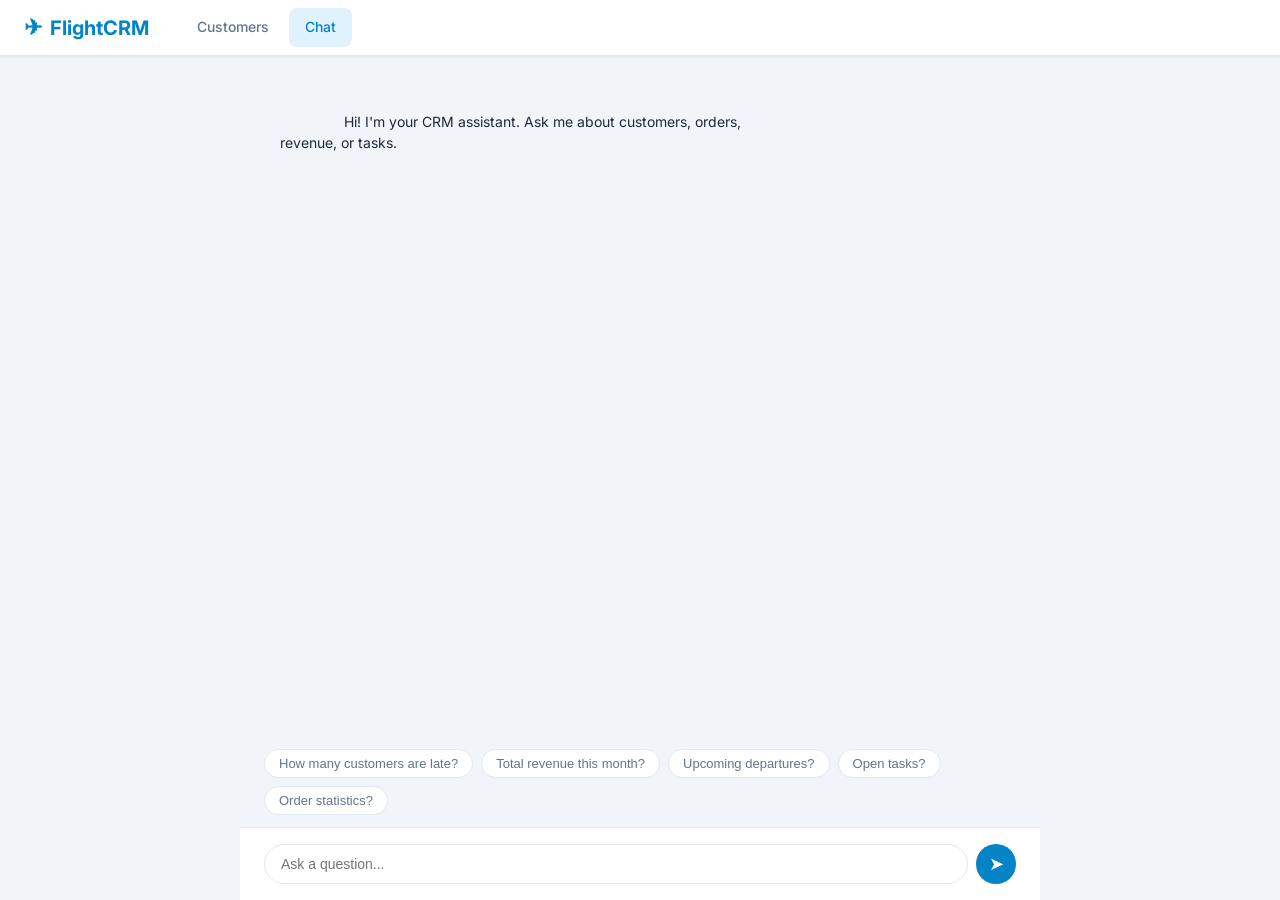
==== frontend/chat.html @ 486e4fe3 "feat: initial Flight Tickets CRM MVP Full-stack CRM for flight ticket sales with separate backend AP" ====
<!DOCTYPE html>
<html lang="en">
<head>
    <meta charset="UTF-8">
    <meta name="viewport" content="width=device-width, initial-scale=1.0">
    <title>FlightCRM — Chat</title>
    <link rel="preconnect" href="https://fonts.googleapis.com">
    <link href="https://fonts.googleapis.com/css2?family=Inter:wght@400;500;600;700&display=swap" rel="stylesheet">
    <link rel="stylesheet" href="css/styles.css">
</head>
<body>
    <nav class="navbar">
        <div class="navbar-brand"><span>&#9992;</span> FlightCRM</div>
        <div class="navbar-links">
            <a href="index.html">Customers</a>
            <a href="chat.html" class="active">Chat</a>
        </div>
    </nav>

    <div class="chat-container">
        <div class="chat-messages" id="chat-messages">
            <div class="chat-bubble assistant">
                Hi! I'm your CRM assistant. Ask me about customers, orders, revenue, or tasks.
            </div>
        </div>

        <div class="chat-suggestions" id="suggestions">
            <button class="suggestion-chip" onclick="sendSuggestion(this)">How many customers are late?</button>
            <button class="suggestion-chip" onclick="sendSuggestion(this)">Total revenue this month?</button>
            <button class="suggestion-chip" onclick="sendSuggestion(this)">Upcoming departures?</button>
            <button class="suggestion-chip" onclick="sendSuggestion(this)">Open tasks?</button>
            <button class="suggestion-chip" onclick="sendSuggestion(this)">Order statistics?</button>
        </div>

        <div class="chat-input-bar">
            <input type="text" id="chat-input" placeholder="Ask a question..."
                   onkeydown="if(event.key==='Enter') sendMessage()">
            <button onclick="sendMessage()">&#10148;</button>
        </div>
    </div>

    <script src="js/api.js"></script>
    <script src="js/chat.js"></script>
</body>
</html>
---- frontend/css/styles.css ----
/* Flight Tickets CRM — Stylesheet */

/* ===== CSS Variables ===== */
:root {
    --color-primary: #0284c7;
    --color-primary-hover: #0369a1;
    --color-primary-light: #e0f2fe;
    --color-danger: #dc2626;
    --color-danger-light: #fef2f2;
    --color-success: #16a34a;
    --color-success-light: #f0fdf4;
    --color-warning: #d97706;
    --color-warning-light: #fffbeb;
    --color-bg: #f1f5f9;
    --color-surface: #ffffff;
    --color-text: #1e293b;
    --color-text-muted: #64748b;
    --color-border: #e2e8f0;
    --radius: 8px;
    --shadow: 0 1px 3px rgba(0, 0, 0, 0.08);
    --shadow-lg: 0 4px 12px rgba(0, 0, 0, 0.1);
}

/* ===== Reset & Base ===== */
*, *::before, *::after {
    box-sizing: border-box;
    margin: 0;
    padding: 0;
}

body {
    font-family: 'Inter', -apple-system, BlinkMacSystemFont, 'Segoe UI', sans-serif;
    background: var(--color-bg);
    color: var(--color-text);
    line-height: 1.6;
    min-height: 100vh;
}

a {
    color: var(--color-primary);
    text-decoration: none;
}

a:hover {
    text-decoration: underline;
}

/* ===== Navbar ===== */
.navbar {
    background: var(--color-surface);
    border-bottom: 1px solid var(--color-border);
    padding: 0 24px;
    height: 56px;
    display: flex;
    align-items: center;
    gap: 32px;
    box-shadow: var(--shadow);
    position: sticky;
    top: 0;
    z-index: 100;
}

.navbar-brand {
    font-size: 20px;
    font-weight: 700;
    color: var(--color-primary);
    display: flex;
    align-items: center;
    gap: 8px;
}

.navbar-brand span {
    font-size: 22px;
}

.navbar-links {
    display: flex;
    gap: 4px;
}

.navbar-links a {
    padding: 8px 16px;
    border-radius: var(--radius);
    color: var(--color-text-muted);
    font-weight: 500;
    font-size: 14px;
    transition: background 0.15s, color 0.15s;
}

.navbar-links a:hover {
    background: var(--color-primary-light);
    color: var(--color-primary);
    text-decoration: none;
}

.navbar-links a.active {
    background: var(--color-primary-light);
    color: var(--color-primary);
}

/* ===== Layout ===== */
.container {
    max-width: 1200px;
    margin: 0 auto;
    padding: 24px;
}

.page-header {
    display: flex;
    justify-content: space-between;
    align-items: center;
    margin-bottom: 24px;
}

.page-title {
    font-size: 24px;
    font-weight: 700;
}

.two-columns {
    display: grid;
    grid-template-columns: 1fr 1fr;
    gap: 24px;
}

/* ===== Stats Row ===== */
.stats-row {
    display: grid;
    grid-template-columns: repeat(4, 1fr);
    gap: 16px;
    margin-bottom: 24px;
}

.stat-card {
    background: var(--color-surface);
    border-radius: var(--radius);
    padding: 16px 20px;
    box-shadow: var(--shadow);
    border-left: 4px solid var(--color-primary);
}

.stat-card.danger {
    border-left-color: var(--color-danger);
}

.stat-card.success {
    border-left-color: var(--color-success);
}

.stat-card.warning {
    border-left-color: var(--color-warning);
}

.stat-label {
    font-size: 12px;
    font-weight: 600;
    color: var(--color-text-muted);
    text-transform: uppercase;
    letter-spacing: 0.5px;
}

.stat-value {
    font-size: 28px;
    font-weight: 700;
    margin-top: 4px;
}

/* ===== Filter Bar ===== */
.filter-bar {
    display: flex;
    gap: 12px;
    margin-bottom: 16px;
}

.filter-bar select,
.filter-bar input {
    padding: 8px 12px;
    border: 1px solid var(--color-border);
    border-radius: var(--radius);
    font-size: 14px;
    background: var(--color-surface);
    color: var(--color-text);
}

.filter-bar input {
    flex: 1;
    max-width: 300px;
}

/* ===== Card ===== */
.card {
    background: var(--color-surface);
    border-radius: var(--radius);
    box-shadow: var(--shadow);
    overflow: hidden;
}

.card-header {
    padding: 16px 20px;
    border-bottom: 1px solid var(--color-border);
    display: flex;
    justify-content: space-between;
    align-items: center;
    font-weight: 600;
    font-size: 16px;
}

.card-body {
    padding: 20px;
}

/* ===== Table ===== */
.table-wrapper {
    overflow-x: auto;
}

table {
    width: 100%;
    border-collapse: collapse;
}

thead th {
    text-align: left;
    padding: 12px 16px;
    font-size: 12px;
    font-weight: 600;
    color: var(--color-text-muted);
    text-transform: uppercase;
    letter-spacing: 0.5px;
    border-bottom: 2px solid var(--color-border);
    background: #f8fafc;
}

tbody td {
    padding: 12px 16px;
    border-bottom: 1px solid var(--color-border);
    font-size: 14px;
}

tbody tr:hover {
    background: #f8fafc;
}

tbody tr.late-row {
    background: var(--color-danger-light);
    border-left: 4px solid var(--color-danger);
}

tbody tr.late-row:hover {
    background: #fde8e8;
}

tbody tr.clickable {
    cursor: pointer;
}

/* ===== Badges ===== */
.badge {
    display: inline-block;
    padding: 2px 10px;
    border-radius: 12px;
    font-size: 12px;
    font-weight: 600;
    text-transform: capitalize;
}

.badge-new {
    background: var(--color-primary-light);
    color: var(--color-primary);
}

.badge-in_progress {
    background: var(--color-warning-light);
    color: var(--color-warning);
}

.badge-closed {
    background: #f1f5f9;
    color: var(--color-text-muted);
}

.badge-offer {
    background: var(--color-primary-light);
    color: var(--color-primary);
}

.badge-paid {
    background: var(--color-success-light);
    color: var(--color-success);
}

.badge-cancelled {
    background: var(--color-danger-light);
    color: var(--color-danger);
}

.badge-open {
    background: var(--color-warning-light);
    color: var(--color-warning);
}

.badge-done {
    background: var(--color-success-light);
    color: var(--color-success);
}

.badge-late {
    background: var(--color-danger);
    color: white;
    font-size: 10px;
    padding: 1px 8px;
    margin-left: 6px;
}

/* ===== Buttons ===== */
.btn {
    display: inline-flex;
    align-items: center;
    gap: 6px;
    padding: 8px 16px;
    border: none;
    border-radius: var(--radius);
    font-size: 14px;
    font-weight: 500;
    cursor: pointer;
    transition: background 0.15s, transform 0.1s;
}

.btn:hover {
    transform: translateY(-1px);
}

.btn:active {
    transform: translateY(0);
}

.btn-primary {
    background: var(--color-primary);
    color: white;
}

.btn-primary:hover {
    background: var(--color-primary-hover);
}

.btn-danger {
    background: var(--color-danger);
    color: white;
}

.btn-danger:hover {
    background: #b91c1c;
}

.btn-success {
    background: var(--color-success);
    color: white;
}

.btn-ghost {
    background: transparent;
    color: var(--color-text-muted);
    padding: 6px 8px;
}

.btn-ghost:hover {
    background: #f1f5f9;
    color: var(--color-text);
}

.btn-sm {
    padding: 4px 10px;
    font-size: 12px;
}

/* ===== Forms ===== */
.form-group {
    margin-bottom: 16px;
}

.form-group label {
    display: block;
    font-size: 13px;
    font-weight: 600;
    color: var(--color-text-muted);
    margin-bottom: 4px;
}

.form-group input,
.form-group select,
.form-group textarea {
    width: 100%;
    padding: 8px 12px;
    border: 1px solid var(--color-border);
    border-radius: var(--radius);
    font-size: 14px;
    color: var(--color-text);
    background: var(--color-surface);
    transition: border-color 0.15s;
}

.form-group input:focus,
.form-group select:focus,
.form-group textarea:focus {
    outline: none;
    border-color: var(--color-primary);
    box-shadow: 0 0 0 3px var(--color-primary-light);
}

.form-row {
    display: grid;
    grid-template-columns: 1fr 1fr;
    gap: 12px;
}

/* ===== Modal ===== */
.modal-overlay {
    position: fixed;
    inset: 0;
    background: rgba(0, 0, 0, 0.4);
    display: flex;
    align-items: center;
    justify-content: center;
    z-index: 200;
    opacity: 0;
    pointer-events: none;
    transition: opacity 0.2s;
}

.modal-overlay.active {
    opacity: 1;
    pointer-events: auto;
}

.modal {
    background: var(--color-surface);
    border-radius: var(--radius);
    box-shadow: var(--shadow-lg);
    width: 100%;
    max-width: 480px;
    max-height: 90vh;
    overflow-y: auto;
}

.modal-header {
    padding: 16px 20px;
    border-bottom: 1px solid var(--color-border);
    display: flex;
    justify-content: space-between;
    align-items: center;
    font-weight: 600;
    font-size: 16px;
}

.modal-header .close-btn {
    background: none;
    border: none;
    font-size: 20px;
    cursor: pointer;
    color: var(--color-text-muted);
    padding: 4px;
}

.modal-body {
    padding: 20px;
}

.modal-footer {
    padding: 12px 20px;
    border-top: 1px solid var(--color-border);
    display: flex;
    justify-content: flex-end;
    gap: 8px;
}

/* ===== Chat ===== */
.chat-container {
    display: flex;
    flex-direction: column;
    height: calc(100vh - 56px);
    max-width: 800px;
    margin: 0 auto;
}

.chat-messages {
    flex: 1;
    overflow-y: auto;
    padding: 24px;
    display: flex;
    flex-direction: column;
    gap: 12px;
}

.chat-bubble {
    max-width: 70%;
    padding: 10px 16px;
    border-radius: 16px;
    font-size: 14px;
    line-height: 1.5;
    white-space: pre-wrap;
}

.chat-bubble.user {
    align-self: flex-end;
    background: var(--color-primary);
    color: white;
    border-bottom-right-radius: 4px;
}

.chat-bubble.assistant {
    align-self: flex-start;
    background: #f1f5f9;
    color: var(--color-text);
    border-bottom-left-radius: 4px;
}

.chat-bubble.typing {
    align-self: flex-start;
    background: #f1f5f9;
    color: var(--color-text-muted);
    font-style: italic;
}

.chat-suggestions {
    padding: 12px 24px;
    display: flex;
    flex-wrap: wrap;
    gap: 8px;
}

.suggestion-chip {
    padding: 6px 14px;
    border: 1px solid var(--color-border);
    border-radius: 20px;
    font-size: 13px;
    cursor: pointer;
    background: var(--color-surface);
    color: var(--color-text-muted);
    transition: background 0.15s, border-color 0.15s;
}

.suggestion-chip:hover {
    background: var(--color-primary-light);
    border-color: var(--color-primary);
    color: var(--color-primary);
}

.chat-input-bar {
    padding: 16px 24px;
    border-top: 1px solid var(--color-border);
    background: var(--color-surface);
    display: flex;
    gap: 8px;
}

.chat-input-bar input {
    flex: 1;
    padding: 10px 16px;
    border: 1px solid var(--color-border);
    border-radius: 24px;
    font-size: 14px;
    outline: none;
}

.chat-input-bar input:focus {
    border-color: var(--color-primary);
}

.chat-input-bar button {
    width: 40px;
    height: 40px;
    border: none;
    border-radius: 50%;
    background: var(--color-primary);
    color: white;
    cursor: pointer;
    display: flex;
    align-items: center;
    justify-content: center;
    font-size: 18px;
}

.chat-input-bar button:hover {
    background: var(--color-primary-hover);
}

/* ===== Customer Info Card ===== */
.customer-info {
    display: grid;
    grid-template-columns: repeat(3, 1fr);
    gap: 16px;
}

.info-item {
    display: flex;
    flex-direction: column;
    gap: 2px;
}

.info-label {
    font-size: 12px;
    font-weight: 600;
    color: var(--color-text-muted);
    text-transform: uppercase;
}

.info-value {
    font-size: 15px;
    font-weight: 500;
}

/* ===== Task Item ===== */
.task-item {
    display: flex;
    align-items: center;
    gap: 12px;
    padding: 12px 0;
    border-bottom: 1px solid var(--color-border);
}

.task-item:last-child {
    border-bottom: none;
}

.task-checkbox {
    width: 20px;
    height: 20px;
    cursor: pointer;
    accent-color: var(--color-success);
}

.task-title {
    flex: 1;
    font-size: 14px;
}

.task-title.done {
    text-decoration: line-through;
    color: var(--color-text-muted);
}

.task-due {
    font-size: 12px;
    color: var(--color-text-muted);
}

.task-due.overdue {
    color: var(--color-danger);
    font-weight: 600;
}

/* ===== Back Link ===== */
.back-link {
    display: inline-flex;
    align-items: center;
    gap: 4px;
    color: var(--color-text-muted);
    font-size: 14px;
    margin-bottom: 16px;
}

.back-link:hover {
    color: var(--color-primary);
}

/* ===== Actions ===== */
.actions {
    display: flex;
    gap: 4px;
}

/* ===== Empty State ===== */
.empty-state {
    text-align: center;
    padding: 40px;
    color: var(--color-text-muted);
    font-size: 14px;
}

/* ===== Utilities ===== */
.text-danger { color: var(--color-danger); }
.text-success { color: var(--color-success); }
.text-muted { color: var(--color-text-muted); }
.mt-2 { margin-top: 8px; }
.mb-4 { margin-bottom: 16px; }
.hidden { display: none !important; }

/* ===== Responsive ===== */
@media (max-width: 768px) {
    .stats-row {
        grid-template-columns: repeat(2, 1fr);
    }
    .two-columns {
        grid-template-columns: 1fr;
    }
    .customer-info {
        grid-template-columns: repeat(2, 1fr);
    }
    .chat-bubble {
        max-width: 85%;
    }
}
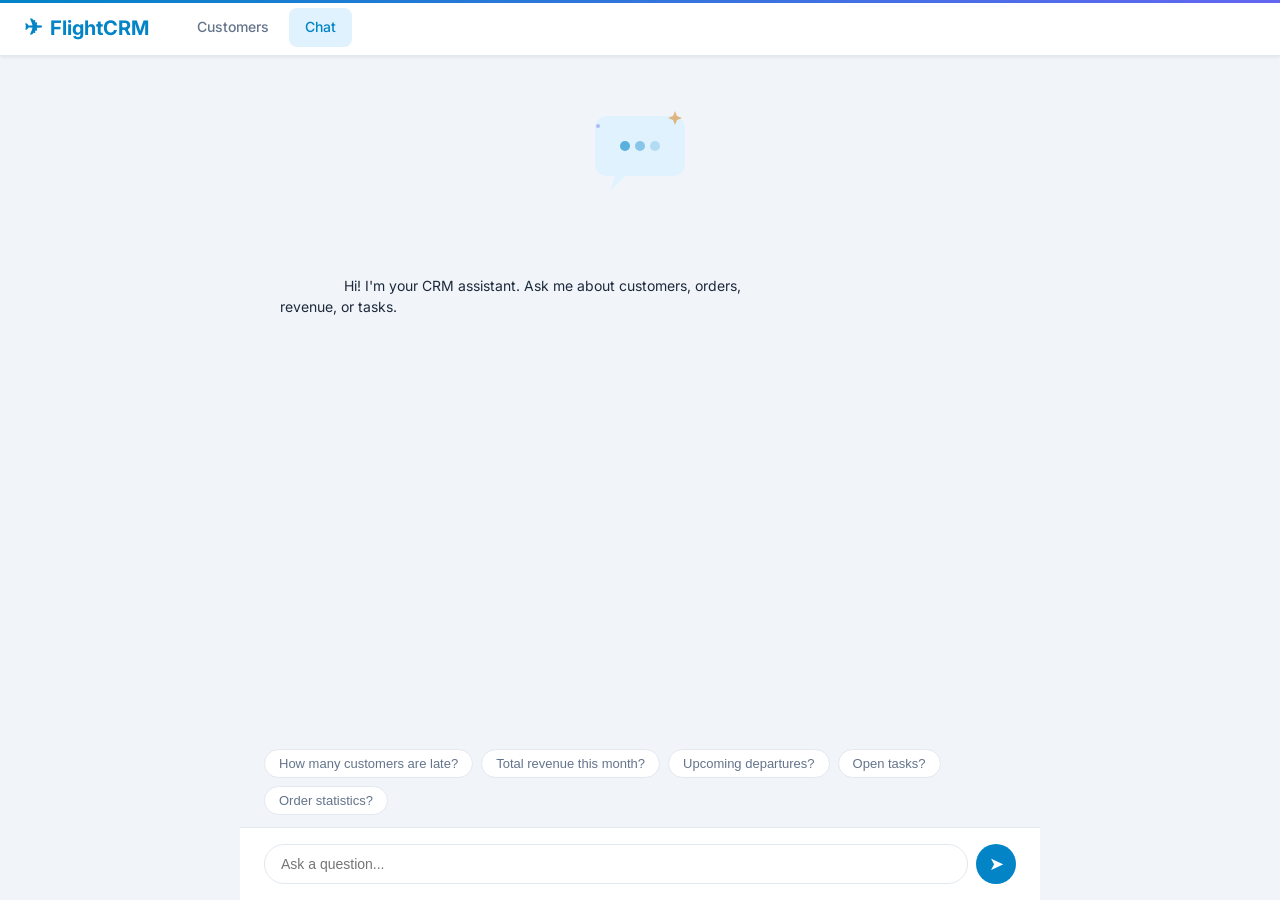
==== commit edcaed0e: "feat: add UI illustrations and visual enhancements Add hero section with airplane SVG illustration, " ====
--- a/frontend/chat.html
+++ b/frontend/chat.html
@@ -19,6 +19,20 @@
 
     <div class="chat-container">
         <div class="chat-messages" id="chat-messages">
+            <div class="chat-welcome-illustration">
+                <svg viewBox="0 0 120 120" fill="none" xmlns="http://www.w3.org/2000/svg">
+                    <!-- Chat bubble body -->
+                    <rect x="15" y="20" width="90" height="60" rx="12" fill="#e0f2fe"/>
+                    <polygon points="35,80 45,80 30,95" fill="#e0f2fe"/>
+                    <!-- Dots -->
+                    <circle cx="45" cy="50" r="5" fill="#0284c7" opacity="0.6"/>
+                    <circle cx="60" cy="50" r="5" fill="#0284c7" opacity="0.4"/>
+                    <circle cx="75" cy="50" r="5" fill="#0284c7" opacity="0.2"/>
+                    <!-- Sparkle -->
+                    <path d="M95 15 L97 20 L102 22 L97 24 L95 29 L93 24 L88 22 L93 20Z" fill="#d97706" opacity="0.5"/>
+                    <circle cx="18" cy="30" r="2" fill="#6366f1" opacity="0.4"/>
+                </svg>
+            </div>
             <div class="chat-bubble assistant">
                 Hi! I'm your CRM assistant. Ask me about customers, orders, revenue, or tasks.
             </div>
--- a/frontend/css/styles.css
+++ b/frontend/css/styles.css
@@ -60,6 +60,23 @@
     z-index: 100;
 }
 
+.navbar::before {
+    content: '';
+    position: absolute;
+    top: 0;
+    left: 0;
+    right: 0;
+    height: 3px;
+    background: linear-gradient(90deg, var(--color-primary), #6366f1, var(--color-primary));
+    background-size: 200% 100%;
+    animation: gradient-slide 6s ease infinite;
+}
+
+@keyframes gradient-slide {
+    0%, 100% { background-position: 0% 50%; }
+    50% { background-position: 100% 50%; }
+}
+
 .navbar-brand {
     font-size: 20px;
     font-weight: 700;
@@ -137,6 +154,12 @@
     padding: 16px 20px;
     box-shadow: var(--shadow);
     border-left: 4px solid var(--color-primary);
+    transition: transform 0.2s ease, box-shadow 0.2s ease;
+}
+
+.stat-card:hover {
+    transform: translateY(-2px);
+    box-shadow: var(--shadow-lg);
 }
 
 .stat-card.danger {
@@ -672,9 +695,98 @@
 /* ===== Empty State ===== */
 .empty-state {
     text-align: center;
-    padding: 40px;
-    color: var(--color-text-muted);
-    font-size: 14px;
+    padding: 48px 40px;
+    color: var(--color-text-muted);
+    font-size: 15px;
+    display: flex;
+    flex-direction: column;
+    align-items: center;
+    gap: 16px;
+}
+
+.empty-state-illustration {
+    width: 180px;
+    height: 140px;
+    opacity: 0.85;
+}
+
+.empty-state-title {
+    font-size: 16px;
+    font-weight: 600;
+    color: var(--color-text);
+}
+
+.empty-state-text {
+    font-size: 14px;
+    color: var(--color-text-muted);
+    max-width: 300px;
+    line-height: 1.5;
+}
+
+/* ===== Hero Section ===== */
+.hero-section {
+    display: flex;
+    align-items: center;
+    justify-content: space-between;
+    background: linear-gradient(135deg, var(--color-primary-light), #ede9fe);
+    border-radius: 12px;
+    padding: 28px 32px;
+    margin-bottom: 24px;
+    overflow: hidden;
+    position: relative;
+}
+
+.hero-text {
+    flex: 1;
+    min-width: 200px;
+}
+
+.hero-title {
+    font-size: 22px;
+    font-weight: 700;
+    color: var(--color-text);
+    margin-bottom: 6px;
+}
+
+.hero-subtitle {
+    font-size: 14px;
+    color: var(--color-text-muted);
+    line-height: 1.5;
+}
+
+.hero-illustration {
+    flex-shrink: 0;
+    width: 260px;
+    height: 130px;
+}
+
+.hero-illustration svg {
+    width: 100%;
+    height: 100%;
+    border-radius: 8px;
+}
+
+/* ===== Chat Welcome Illustration ===== */
+.chat-welcome-illustration {
+    display: flex;
+    flex-direction: column;
+    align-items: center;
+    gap: 12px;
+    padding: 16px 0;
+}
+
+.chat-welcome-illustration svg {
+    width: 120px;
+    height: 120px;
+}
+
+/* ===== Card hover effects ===== */
+.card {
+    transition: box-shadow 0.2s ease;
+}
+
+.card:hover {
+    box-shadow: var(--shadow-lg);
 }
 
 /* ===== Utilities ===== */
@@ -699,4 +811,13 @@
     .chat-bubble {
         max-width: 85%;
     }
-}
+    .hero-section {
+        flex-direction: column;
+        text-align: center;
+        gap: 16px;
+    }
+    .hero-illustration {
+        width: 200px;
+        height: 100px;
+    }
+}
